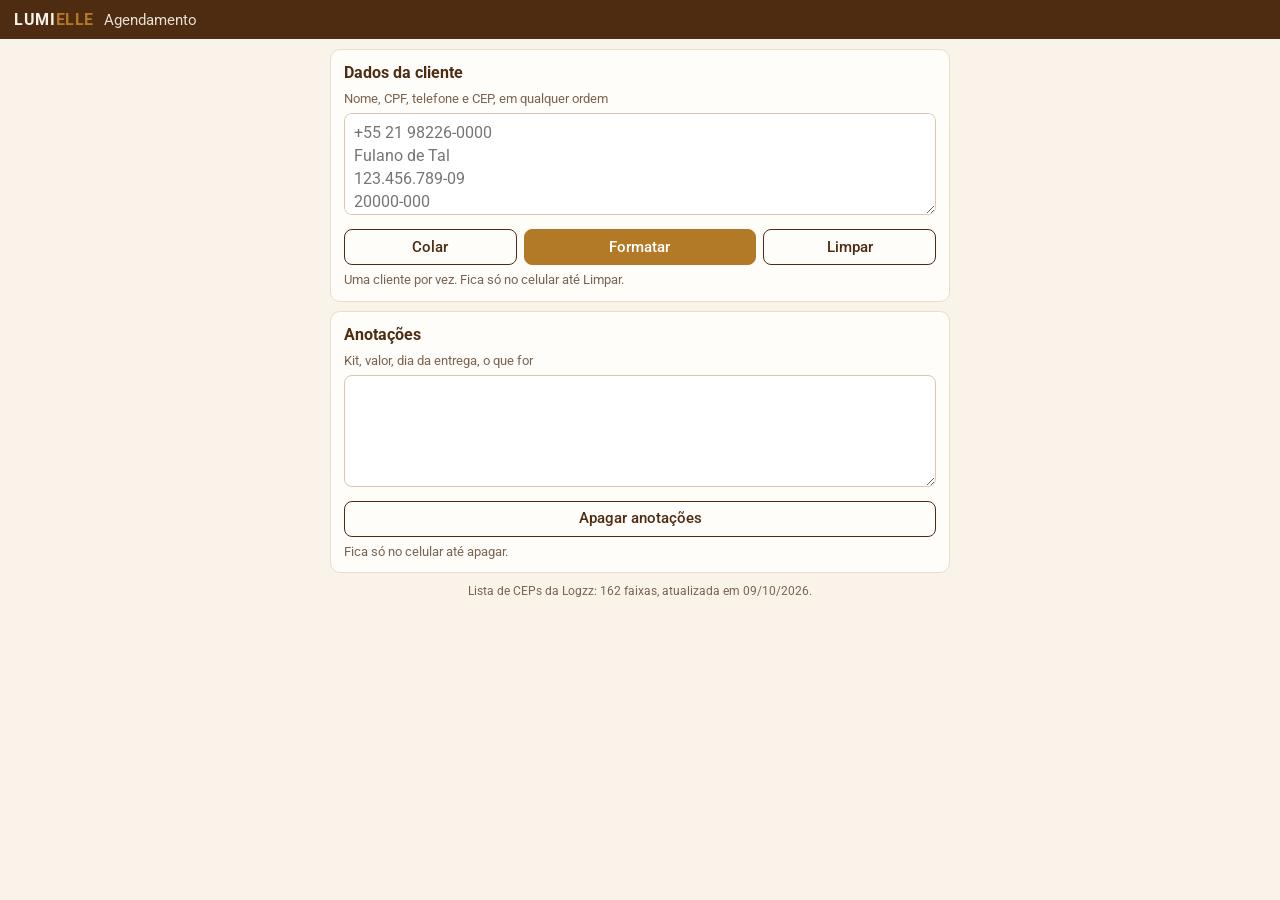
==== index.html @ 8ba430c6 "Colar acrescenta, mensagens do celular e tela compacta Co-Authored-By: Claude Opus 5.5 <noreply@anth" ====
<!doctype html>
<html lang="pt-BR">
<head>
  <meta charset="utf-8">
  <meta name="viewport" content="width=device-width, initial-scale=1, viewport-fit=cover">
  <title>Agendamento Lumielle</title>
  <meta name="description" content="Formata os dados da cliente para o formulário da Logzz e confere a cobertura pelo CEP.">
  <meta name="theme-color" content="#4d2c12">
  <link rel="manifest" href="manifest.webmanifest">
  <link rel="icon" href="icone-192.png" type="image/png">
  <link rel="apple-touch-icon" href="icone-192.png">
  <link rel="stylesheet" href="estilo.css">
</head>
<body>
  <header class="topo">
    <span class="marca">LUMI<span>ELLE</span></span>
    <span class="titulo-app">Agendamento</span>
  </header>

  <main>
    <section class="cartao">
      <h2>Dados da cliente</h2>
      <label for="texto">Nome, CPF, telefone e CEP, em qualquer ordem</label>
      <textarea id="texto" rows="4"autocomplete="off" autocapitalize="off" spellcheck="false"
                placeholder="+55 21 98226-0000&#10;Fulano de Tal&#10;123.456.789-09&#10;20000-000"></textarea>
      <div class="acoes">
        <button type="button" class="botao claro" id="colar">Colar</button>
        <button type="button" class="botao cobre" id="formatar">Formatar</button>
        <button type="button" class="botao claro" id="limpar">Limpar</button>
      </div>
      <p class="pequeno nota">Uma cliente por vez. Fica só no celular até Limpar.</p>
    </section>

    <section class="cartao" id="resultado" hidden>
      <h2>Para o formulário da Logzz</h2>
      <dl class="ficha" id="campos"></dl>
      <p class="cobertura" id="cobertura"></p>
      <div id="obs"></div>
      <ul class="pequeno" id="avisos"></ul>
      <p class="pequeno" id="sobras"></p>
    </section>

    <section class="cartao">
      <h2>Anotações</h2>
      <label for="anotacoes">Kit, valor, dia da entrega, o que for</label>
      <textarea id="anotacoes" rows="5"></textarea>
      <div class="acoes"><button type="button" class="botao claro" id="apagar-anotacoes">Apagar anotações</button></div>
      <p class="pequeno nota">Fica só no celular até apagar.</p>
    </section>

    <p class="rodape" id="rodape"></p>
  </main>

  <script src="cobertura.js"></script>
  <script src="logica.js"></script>
  <script src="app.js"></script>
</body>
</html>
---- estilo.css ----
@font-face { font-family: "Roboto"; font-weight: 400; src: url("fonts/roboto-400.woff2") format("woff2"); font-display: swap; }
@font-face { font-family: "Roboto"; font-weight: 500; src: url("fonts/roboto-500.woff2") format("woff2"); font-display: swap; }
@font-face { font-family: "Roboto"; font-weight: 700; src: url("fonts/roboto-700.woff2") format("woff2"); font-display: swap; }

/* As mesmas cores do CRM */
:root {
  --creme: #faf3e9;
  --marrom: #4d2c12;
  --cobre: #b27a27;
  --branco: #fffdf9;
  --linha: #e8dccb;
  --suave: #7a6450;
  --verde: #2f7a4a;
  --vermelho: #b03a2e;
  --laranja: #c26a12;
}

* { box-sizing: border-box; }
html { -webkit-text-size-adjust: 100%; }
body {
  margin: 0;
  background: var(--creme);
  color: var(--marrom);
  font: 16px/1.45 "Roboto", "Segoe UI", Arial, sans-serif;
  -webkit-tap-highlight-color: transparent;
}
h2 { font-size: 1rem; margin: 0 0 .35rem; }

.topo {
  position: sticky; top: 0; z-index: 1;
  display: flex; align-items: baseline; gap: .6rem;
  background: var(--marrom); color: var(--creme);
  padding: calc(.5rem + env(safe-area-inset-top)) 14px .5rem;
}
.marca { font-weight: 700; letter-spacing: .04em; font-size: 1rem; }
.marca span { color: var(--cobre); }
.titulo-app { font-size: .95rem; opacity: .9; }

main { max-width: 640px; margin: 0 auto; padding: 10px 10px calc(20px + env(safe-area-inset-bottom)); }

.cartao { background: var(--branco); border: 1px solid var(--linha); border-radius: 10px; padding: .7rem .8rem; margin-bottom: .6rem; }
.cartao.alerta { border-color: var(--laranja); background: #fff6ea; }

label { display: block; font-size: .8rem; color: var(--suave); margin-bottom: .25rem; }
textarea {
  width: 100%; font: inherit; color: var(--marrom); padding: .45rem .6rem; resize: vertical;
  border: 1px solid #d8c8b2; border-radius: 8px; background: #fff;
}
#texto { height: 6.4rem; }
#anotacoes { height: 7rem; }
textarea:focus { outline: 2px solid var(--cobre); outline-offset: 0; border-color: var(--cobre); }

.botao {
  font: inherit; font-size: .92rem; font-weight: 500; cursor: pointer; text-align: center; min-height: 36px;
  padding: .3rem .8rem; border-radius: 8px; border: 1px solid var(--marrom); background: var(--marrom); color: var(--creme);
}
.botao.cobre { background: var(--cobre); border-color: var(--cobre); color: #fff; }
.botao.claro { background: transparent; color: var(--marrom); }
.botao:active { transform: scale(.97); }
.acoes { display: flex; gap: .45rem; margin-top: .5rem; }
.acoes .botao { flex: 1 1 0; }
.acoes .botao.cobre { flex-grow: 1.4; }

/* Os quatro campos: cada um numa linha (rótulo, valor e "Copiar") */
dl.ficha { display: grid; grid-template-columns: auto 1fr; margin: 0; }
dl.ficha dt, dl.ficha dd { border-bottom: 1px solid var(--linha); padding: .3rem 0; display: flex; align-items: center; }
dl.ficha dt { color: var(--suave); font-size: .8rem; padding-right: .7rem; }
dl.ficha dd { margin: 0; gap: .5rem; }
dl.ficha dt:last-of-type, dl.ficha dd:last-of-type { border-bottom: 0; }
.copiavel { flex: 1 1 auto; min-width: 0; font-size: 1.05rem; font-weight: 500; overflow-wrap: anywhere; user-select: all; }
.botao-copiar { flex: 0 0 auto; min-width: 5.2rem; min-height: 32px; padding: .2rem .6rem; font-size: .88rem; }
.botao-copiar.copiado { background: #e4f2e8; border-color: var(--verde); color: var(--verde); }
.texto-alerta { color: var(--vermelho); font-weight: 500; flex: 1 1 auto; }

.cobertura { margin: .45rem 0 0; padding: .4rem .6rem; border-radius: 8px; background: #f4ede3; font-size: .92rem; }
.cobertura.atende { background: #e4f2e8; color: var(--verde); }
.cobertura.fora { background: #fbe6e3; color: var(--vermelho); }

.pequeno { font-size: .8rem; color: var(--suave); margin: .4rem 0 0; }
.nota { margin-top: .35rem; }
ul.pequeno { padding-left: 1.1rem; }
ul.pequeno:empty, p.pequeno:empty, #obs:empty { display: none; }
.rodape { text-align: center; font-size: .75rem; color: var(--suave); margin: 0; }
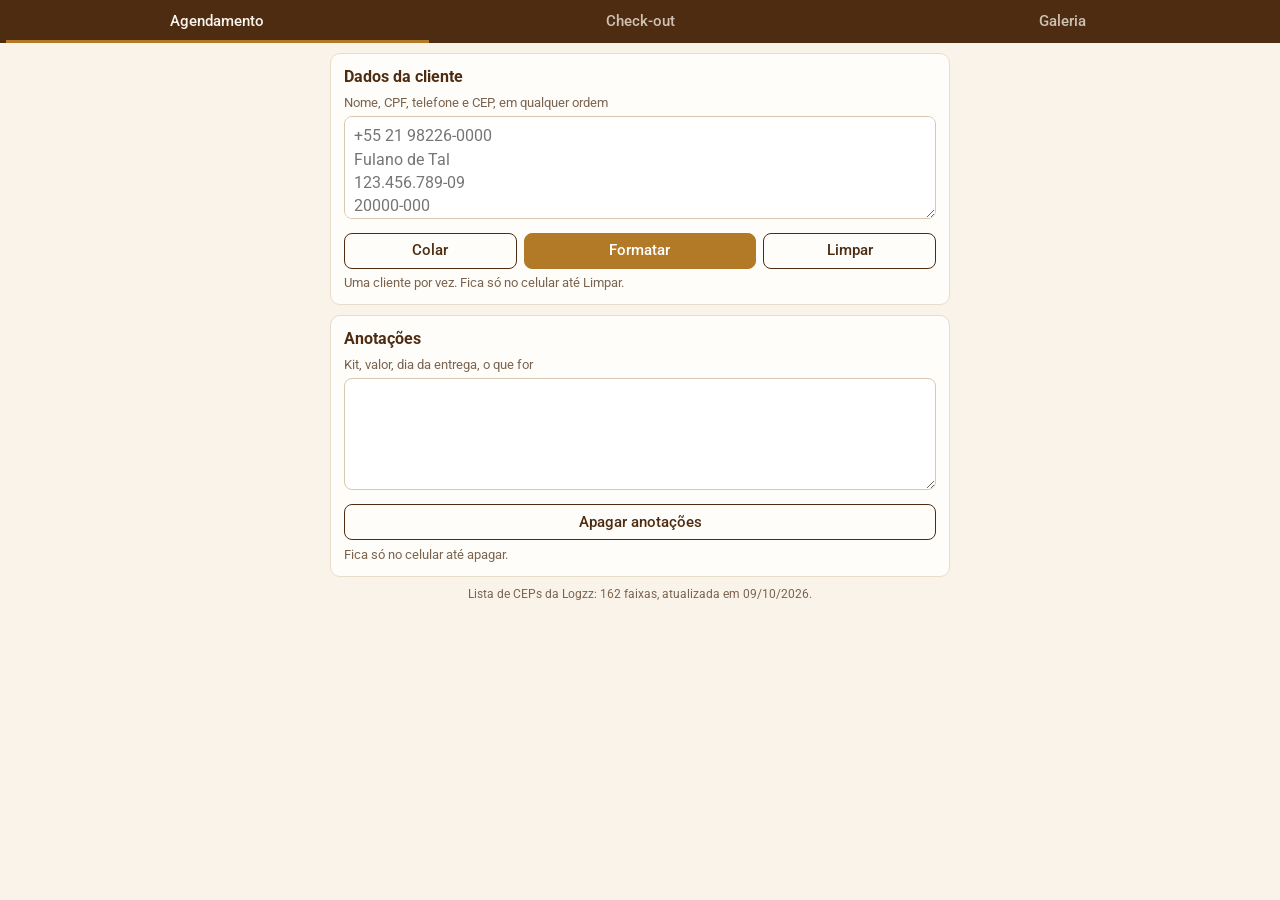
==== commit 65d2d219: "Abas Check-out e Galeria (ainda sem os dados do CRM) Co-Authored-By: Claude Opus 5.5 <noreply@anthro" ====
--- a/index.html
+++ b/index.html
@@ -13,11 +13,14 @@
 </head>
 <body>
   <header class="topo">
-    <span class="marca">LUMI<span>ELLE</span></span>
-    <span class="titulo-app">Agendamento</span>
+    <nav class="abas" aria-label="Telas">
+      <a href="#agendamento" class="aba" data-tela="agendamento">Agendamento</a>
+      <a href="#checkout" class="aba" data-tela="checkout">Check-out</a>
+      <a href="#galeria" class="aba" data-tela="galeria">Galeria</a>
+    </nav>
   </header>
 
-  <main>
+  <main id="tela-agendamento" class="tela">
     <section class="cartao">
       <h2>Dados da cliente</h2>
       <label for="texto">Nome, CPF, telefone e CEP, em qualquer ordem</label>
@@ -51,8 +54,20 @@
     <p class="rodape" id="rodape"></p>
   </main>
 
+  <main id="tela-checkout" class="tela" hidden>
+    <div id="lista-checkout"></div>
+    <p class="rodape rodape-dados"></p>
+  </main>
+
+  <main id="tela-galeria" class="tela" hidden>
+    <div id="lista-galeria" class="galeria"></div>
+    <p class="rodape rodape-dados"></p>
+  </main>
+
+  <script src="dados.js"></script>
   <script src="cobertura.js"></script>
   <script src="logica.js"></script>
   <script src="app.js"></script>
+  <script src="telas.js"></script>
 </body>
 </html>
--- a/estilo.css
+++ b/estilo.css
@@ -28,13 +28,15 @@
 
 .topo {
   position: sticky; top: 0; z-index: 1;
-  display: flex; align-items: baseline; gap: .6rem;
   background: var(--marrom); color: var(--creme);
-  padding: calc(.5rem + env(safe-area-inset-top)) 14px .5rem;
+  padding: env(safe-area-inset-top) 6px 0;
 }
-.marca { font-weight: 700; letter-spacing: .04em; font-size: 1rem; }
-.marca span { color: var(--cobre); }
-.titulo-app { font-size: .95rem; opacity: .9; }
+.abas { display: flex; }
+.aba {
+  flex: 1 1 0; text-align: center; color: var(--creme); text-decoration: none; font-size: .95rem; font-weight: 500;
+  padding: .6rem .2rem .5rem; opacity: .75; border-bottom: 3px solid transparent;
+}
+.aba.ativa { opacity: 1; border-bottom-color: var(--cobre); }
 
 main { max-width: 640px; margin: 0 auto; padding: 10px 10px calc(20px + env(safe-area-inset-bottom)); }
 
@@ -81,3 +83,23 @@
 ul.pequeno { padding-left: 1.1rem; }
 ul.pequeno:empty, p.pequeno:empty, #obs:empty { display: none; }
 .rodape { text-align: center; font-size: .75rem; color: var(--suave); margin: 0; }
+
+/* Check-out */
+h3.grupo { font-size: .85rem; color: var(--suave); margin: .7rem 0 .2rem; font-weight: 500; }
+h2 + h3.grupo { margin-top: .2rem; }
+.link-oferta { display: flex; align-items: center; gap: .45rem; padding: .4rem 0; border-bottom: 1px solid var(--linha); }
+.link-oferta:last-child { border-bottom: 0; }
+.link-texto { flex: 1 1 auto; min-width: 0; display: flex; flex-direction: column; }
+.link-texto strong { font-weight: 500; font-size: .95rem; }
+.link-texto .pequeno { margin: 0; }
+.link-oferta .botao { flex: 0 0 auto; min-width: 4.6rem; min-height: 34px; padding: .2rem .55rem; font-size: .88rem;
+  text-decoration: none; display: inline-flex; align-items: center; justify-content: center; }
+.vazio { color: var(--suave); font-size: .9rem; }
+
+/* Galeria */
+.galeria { display: grid; grid-template-columns: repeat(auto-fill, minmax(150px, 1fr)); gap: .6rem; margin-bottom: .6rem; }
+figure.imagem { margin: 0; padding: .5rem; display: flex; flex-direction: column; }
+figure.imagem img { width: 100%; aspect-ratio: 1; object-fit: contain; background: #f4ede3; border-radius: 6px; }
+figure.imagem figcaption { font-size: .88rem; font-weight: 500; margin: .35rem 0 0; flex: 1 1 auto; }
+figure.imagem .acoes { margin-top: .4rem; gap: .35rem; }
+figure.imagem .botao { padding: .2rem .3rem; flex-grow: 1; }
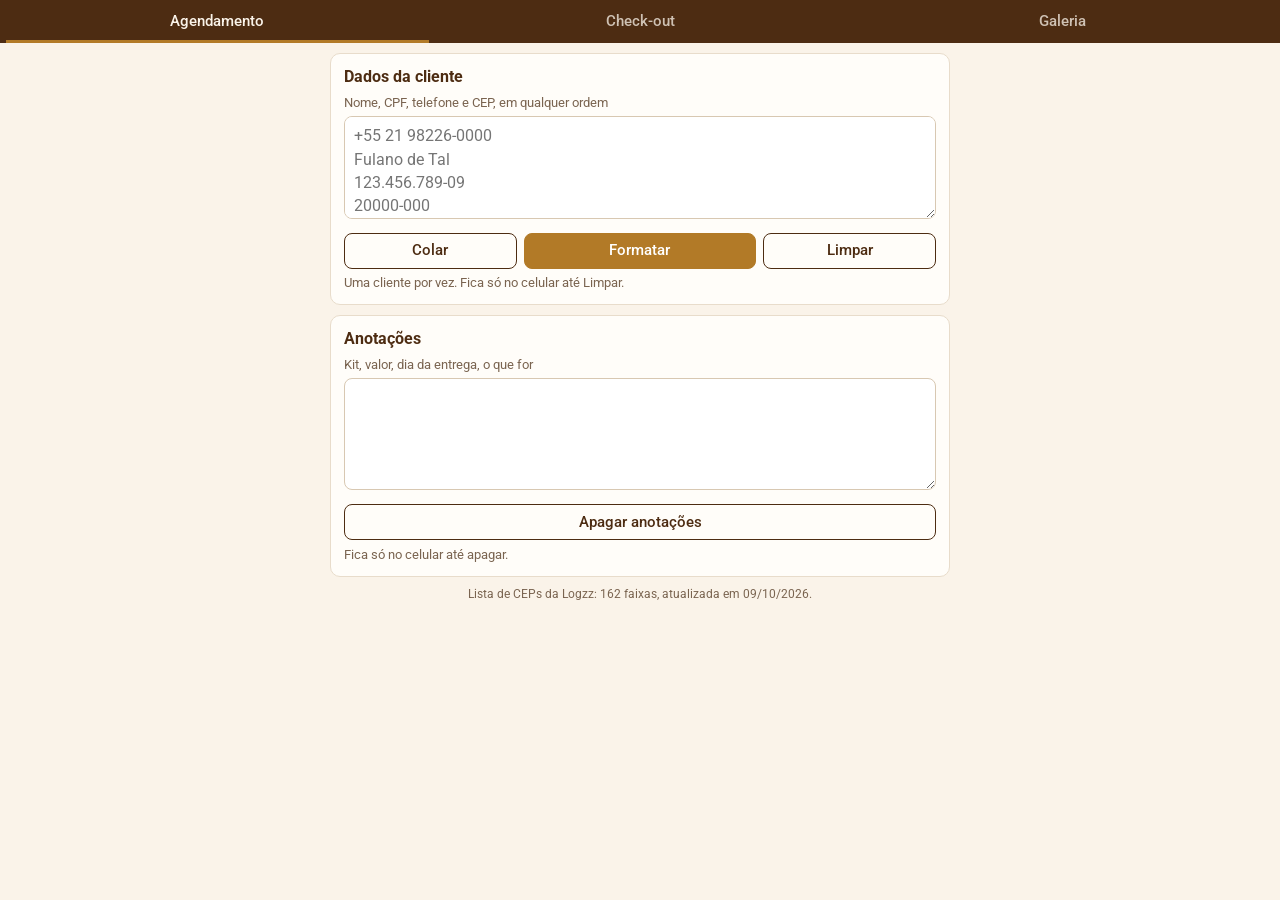
==== commit 7bdbc73f: "Mostra se a Logzz atende o DDD do telefone (tabela ddd.js gerada do CRM) Co-Authored-By: Claude Opus" ====
--- a/index.html
+++ b/index.html
@@ -39,6 +39,7 @@
       <dl class="ficha" id="campos"></dl>
       <p class="cobertura" id="cobertura"></p>
       <div id="obs"></div>
+      <div id="ddd"></div>
       <ul class="pequeno" id="avisos"></ul>
       <p class="pequeno" id="sobras"></p>
     </section>
@@ -66,6 +67,7 @@
 
   <script src="dados.js"></script>
   <script src="cobertura.js"></script>
+  <script src="ddd.js"></script>
   <script src="logica.js"></script>
   <script src="app.js"></script>
   <script src="telas.js"></script>
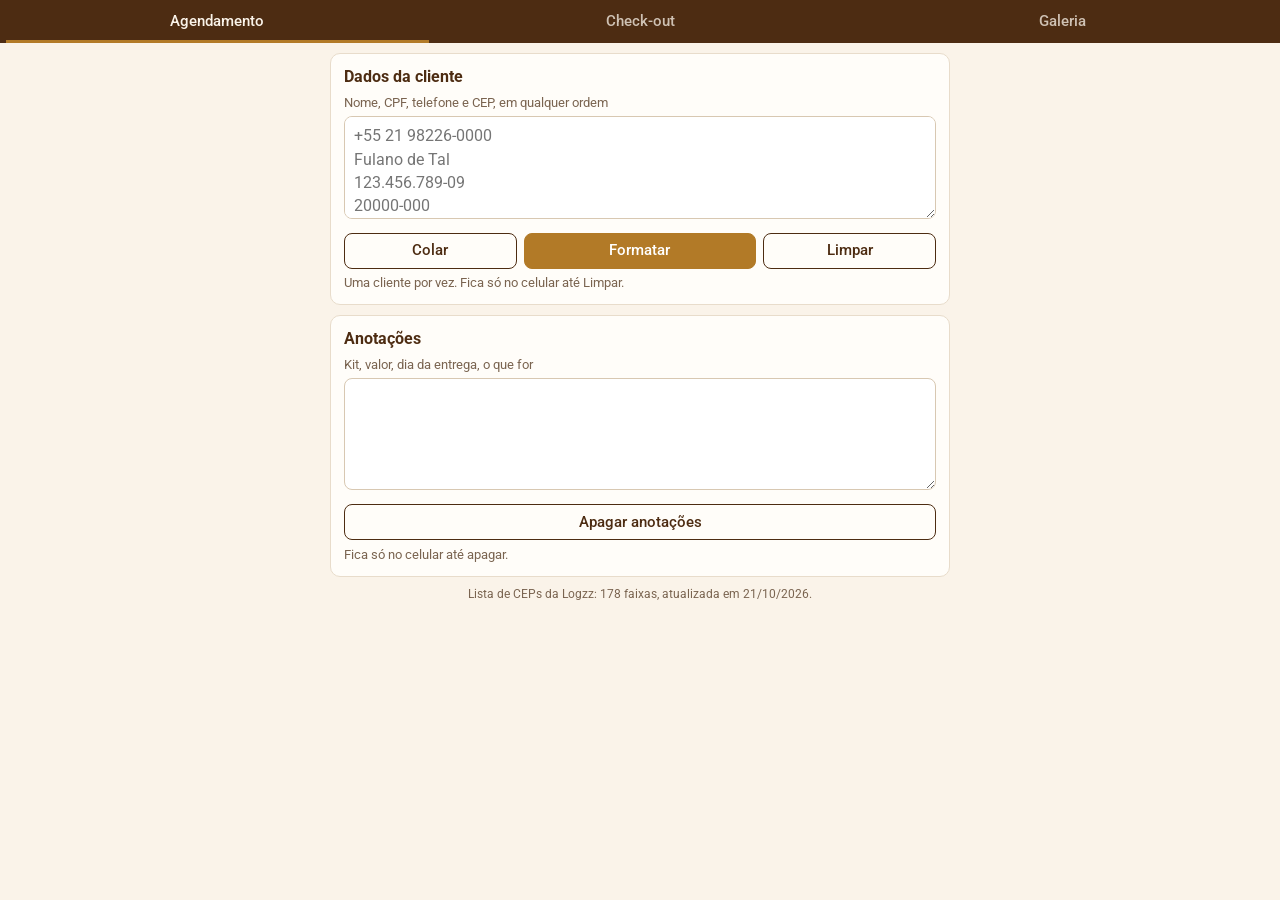
==== commit 43a1be20: "Galeria do app separada por plataforma e grupo, como no CRM Co-Authored-By: Claude Opus 5.5 <noreply" ====
--- a/index.html
+++ b/index.html
@@ -61,7 +61,7 @@
   </main>
 
   <main id="tela-galeria" class="tela" hidden>
-    <div id="lista-galeria" class="galeria"></div>
+    <div id="lista-galeria"></div>
     <p class="rodape rodape-dados"></p>
   </main>
 
--- a/estilo.css
+++ b/estilo.css
@@ -97,6 +97,8 @@
 .vazio { color: var(--suave); font-size: .9rem; }
 
 /* Galeria */
+h2.plataforma-galeria { font-size: 1.05rem; margin: .8rem 0 0; }
+h2.plataforma-galeria:first-child { margin-top: 0; }
 .galeria { display: grid; grid-template-columns: repeat(auto-fill, minmax(150px, 1fr)); gap: .6rem; margin-bottom: .6rem; }
 figure.imagem { margin: 0; padding: .5rem; display: flex; flex-direction: column; }
 figure.imagem img { width: 100%; aspect-ratio: 1; object-fit: contain; background: #f4ede3; border-radius: 6px; }
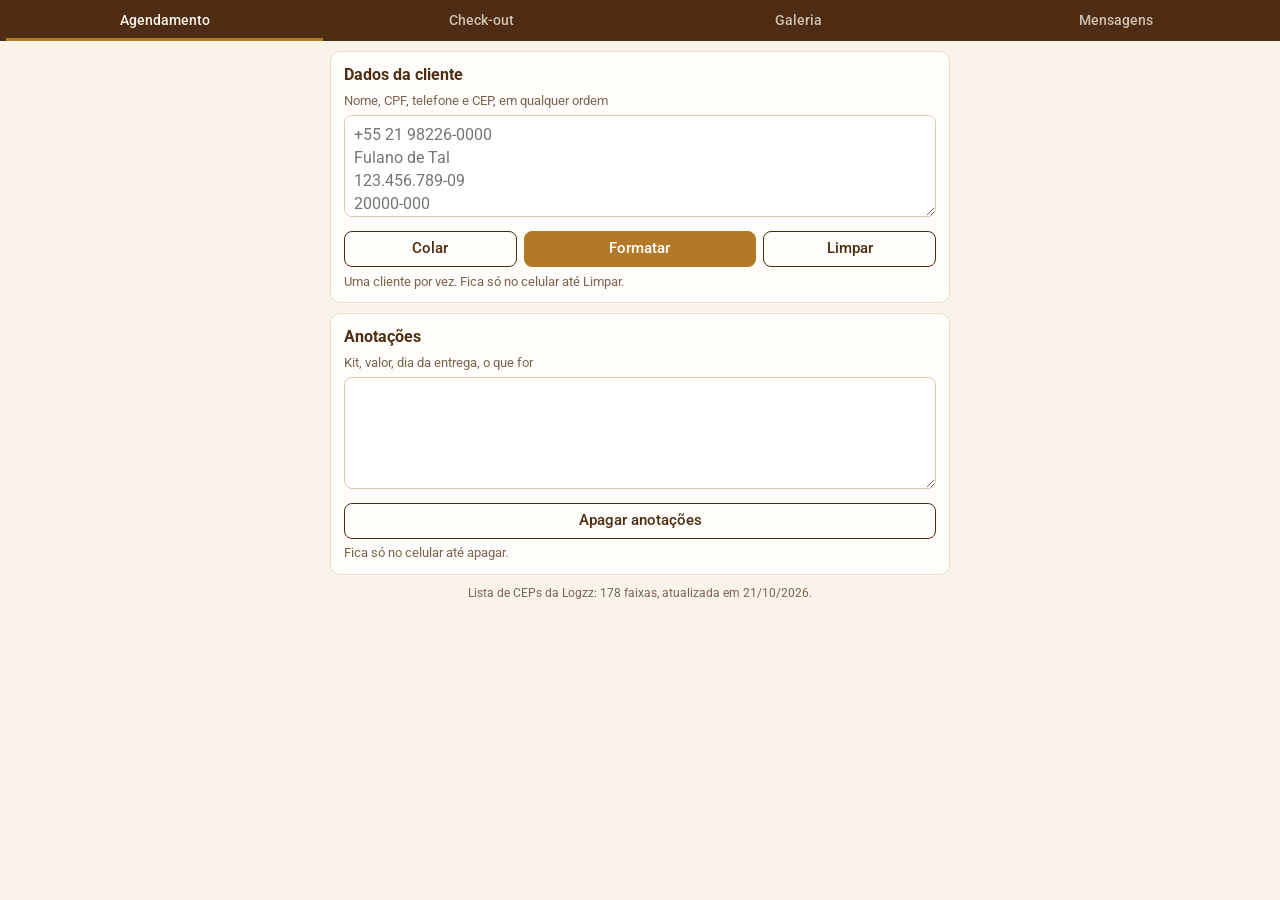
==== commit c46b9840: "Aba Mensagens: Respostas e Objeções do CRM, protegidas por senha Co-Authored-By: Claude Opus 5.5 <no" ====
--- a/index.html
+++ b/index.html
@@ -17,6 +17,7 @@
       <a href="#agendamento" class="aba" data-tela="agendamento">Agendamento</a>
       <a href="#checkout" class="aba" data-tela="checkout">Check-out</a>
       <a href="#galeria" class="aba" data-tela="galeria">Galeria</a>
+      <a href="#mensagens" class="aba" data-tela="mensagens">Mensagens</a>
     </nav>
   </header>
 
@@ -65,11 +66,18 @@
     <p class="rodape rodape-dados"></p>
   </main>
 
+  <main id="tela-mensagens" class="tela" hidden>
+    <div id="conteudo-mensagens"></div>
+    <p class="rodape rodape-dados"></p>
+  </main>
+
   <script src="dados.js"></script>
   <script src="cobertura.js"></script>
   <script src="ddd.js"></script>
   <script src="logica.js"></script>
   <script src="app.js"></script>
   <script src="telas.js"></script>
+  <script src="cifra.js"></script>
+  <script src="mensagens.js"></script>
 </body>
 </html>
--- a/estilo.css
+++ b/estilo.css
@@ -33,7 +33,7 @@
 }
 .abas { display: flex; }
 .aba {
-  flex: 1 1 0; text-align: center; color: var(--creme); text-decoration: none; font-size: .95rem; font-weight: 500;
+  flex: 1 1 0; text-align: center; color: var(--creme); text-decoration: none; font-size: .88rem; font-weight: 500;
   padding: .6rem .2rem .5rem; opacity: .75; border-bottom: 3px solid transparent;
 }
 .aba.ativa { opacity: 1; border-bottom-color: var(--cobre); }
@@ -105,3 +105,30 @@
 figure.imagem figcaption { font-size: .88rem; font-weight: 500; margin: .35rem 0 0; flex: 1 1 auto; }
 figure.imagem .acoes { margin-top: .4rem; gap: .35rem; }
 figure.imagem .botao { padding: .2rem .3rem; flex-grow: 1; }
+
+/* Mensagens (Respostas e Objeções, com senha; 24/10/2026) */
+.campo { width: 100%; font: inherit; color: var(--marrom); padding: .45rem .6rem; border: 1px solid #d8c8b2;
+  border-radius: 8px; background: #fff; margin-bottom: .45rem; }
+.campo:focus { outline: 2px solid var(--cobre); outline-offset: 0; border-color: var(--cobre); }
+.texto-alerta:empty { display: none; }
+.segmento { display: flex; gap: .4rem; margin-bottom: .5rem; }
+.segmento .botao { flex: 1 1 0; }
+.filtros-mensagens { box-shadow: 0 2px 6px rgba(77, 44, 18, .08); }
+.filtros-mensagens .campo:last-child { margin-bottom: 0; }
+details.grupo-mensagens { padding: 0; }
+details.grupo-mensagens > summary { padding: .65rem .8rem; font-weight: 500; cursor: pointer; }
+details.grupo-mensagens[open] > summary { border-bottom: 1px solid var(--linha); }
+details.grupo-mensagens > .detalhe { padding: .3rem .8rem 0; }
+.objecao { padding: .3rem .8rem .2rem; border-bottom: 2px solid var(--linha); }
+.objecao:last-child { border-bottom: 0; }
+h3.titulo-objecao { font-size: .95rem; margin: .4rem 0 .1rem; color: var(--cobre); }
+.mensagem { padding: .55rem .8rem; border-bottom: 1px solid var(--linha); }
+.objecao .mensagem { padding: .5rem 0; }
+.mensagem:last-child { border-bottom: 0; }
+.mensagem-titulo { display: flex; gap: .4rem; align-items: baseline; flex-wrap: wrap; }
+.mensagem-titulo strong { font-weight: 500; font-size: .92rem; }
+.codigo { font-size: .75rem; color: var(--cobre); font-weight: 700; }
+.detalhe { margin: .15rem 0 0; }
+.texto-mensagem { white-space: pre-wrap; overflow-wrap: anywhere; margin: .35rem 0 0; font-size: .95rem; }
+.mensagem .acoes .botao { min-height: 34px; padding: .2rem .5rem; }
+.pequeno-botao { font-size: .8rem; min-height: 30px; margin-top: .4rem; }
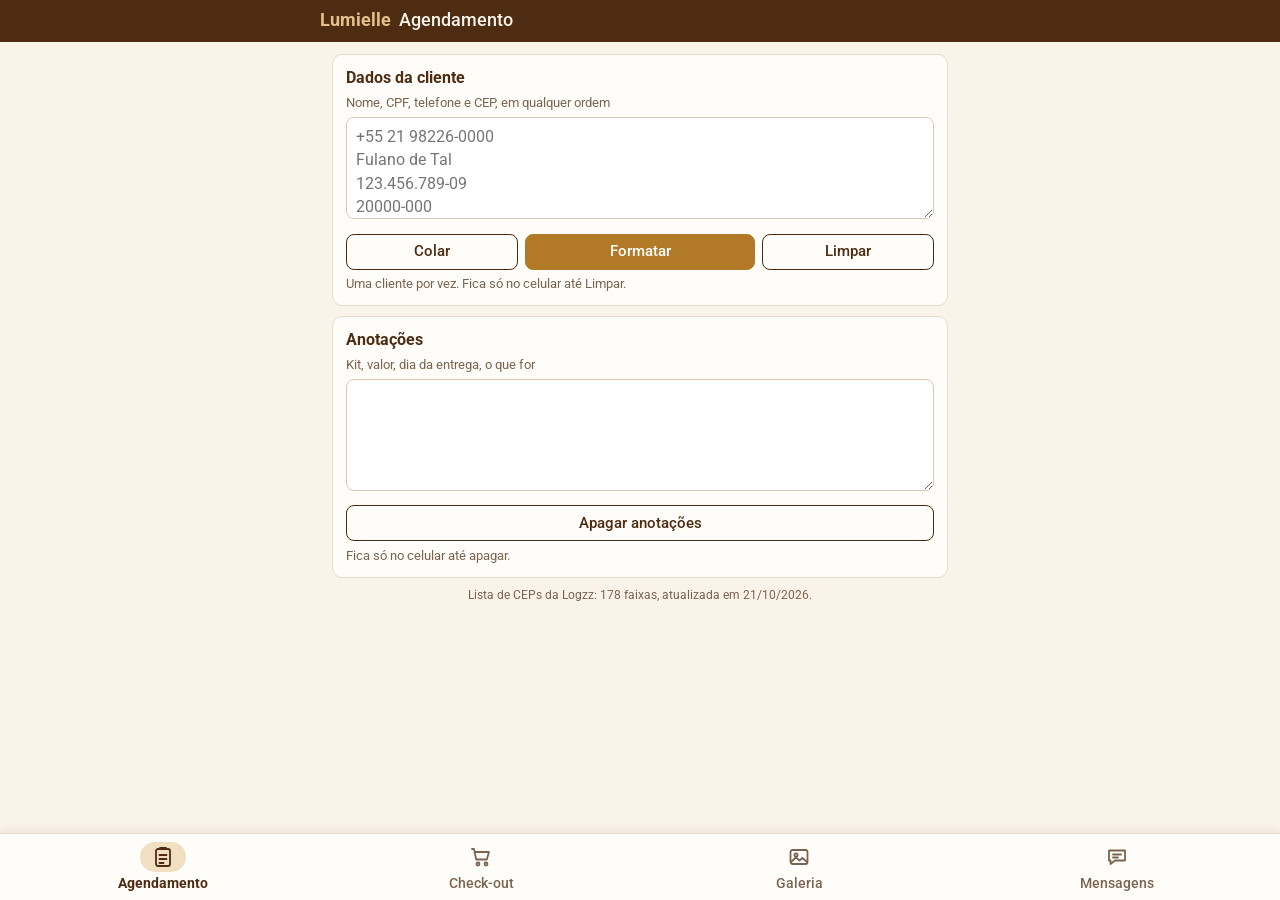
==== commit a6c9fb3c: "Tela nova: menu embaixo com ícone e nome maiores; faixa em cima com o nome da tela Co-Authored-By: C" ====
--- a/index.html
+++ b/index.html
@@ -13,12 +13,7 @@
 </head>
 <body>
   <header class="topo">
-    <nav class="abas" aria-label="Telas">
-      <a href="#agendamento" class="aba" data-tela="agendamento">Agendamento</a>
-      <a href="#checkout" class="aba" data-tela="checkout">Check-out</a>
-      <a href="#galeria" class="aba" data-tela="galeria">Galeria</a>
-      <a href="#mensagens" class="aba" data-tela="mensagens">Mensagens</a>
-    </nav>
+    <h1><span class="marca">Lumielle</span> <span id="titulo-tela">Agendamento</span></h1>
   </header>
 
   <main id="tela-agendamento" class="tela">
@@ -71,6 +66,14 @@
     <p class="rodape rodape-dados"></p>
   </main>
 
+  <!-- Menu embaixo, perto do polegar (24/10/2026) -->
+  <nav class="abas" aria-label="Telas">
+    <a href="#agendamento" class="aba" data-tela="agendamento"><svg viewBox="0 0 24 24" aria-hidden="true"><rect x="5" y="4" width="14" height="17" rx="2"/><path d="M9 4V3h6v1M8.5 10h7M8.5 14h7M8.5 18h4"/></svg><span>Agendamento</span></a>
+    <a href="#checkout" class="aba" data-tela="checkout"><svg viewBox="0 0 24 24" aria-hidden="true"><path d="M3 4h2l2.2 10.5h10.6L20 7H6.3"/><circle cx="9" cy="19" r="1.5"/><circle cx="17" cy="19" r="1.5"/></svg><span>Check-out</span></a>
+    <a href="#galeria" class="aba" data-tela="galeria"><svg viewBox="0 0 24 24" aria-hidden="true"><rect x="3.5" y="5" width="17" height="14" rx="2"/><circle cx="9" cy="10" r="1.6"/><path d="M4 17l5-4.5 3.5 3 3-2.5L20 17"/></svg><span>Galeria</span></a>
+    <a href="#mensagens" class="aba" data-tela="mensagens"><svg viewBox="0 0 24 24" aria-hidden="true"><path d="M4 5.5h16v10H10l-4.5 3.5v-3.5H4z"/><path d="M8 9.5h8M8 12.5h5"/></svg><span>Mensagens</span></a>
+  </nav>
+
   <script src="dados.js"></script>
   <script src="cobertura.js"></script>
   <script src="ddd.js"></script>
--- a/estilo.css
+++ b/estilo.css
@@ -26,19 +26,30 @@
 }
 h2 { font-size: 1rem; margin: 0 0 .35rem; }
 
+/* Faixa fina em cima com o nome da tela; o menu fica embaixo, com ícone e nome (24/10/2026) */
 .topo {
-  position: sticky; top: 0; z-index: 1;
   background: var(--marrom); color: var(--creme);
-  padding: env(safe-area-inset-top) 6px 0;
+  padding: calc(env(safe-area-inset-top) + .5rem) 14px .5rem;
 }
-.abas { display: flex; }
+.topo h1 { max-width: 640px; margin: 0 auto; font-size: 1.1rem; font-weight: 500; }
+.topo .marca { color: #e6c08a; font-weight: 700; margin-right: .25rem; }
+.abas {
+  position: fixed; left: 0; right: 0; bottom: 0; z-index: 2; display: flex;
+  background: var(--branco); border-top: 1px solid var(--linha); box-shadow: 0 -2px 10px rgba(77, 44, 18, .08);
+  padding: 4px 4px env(safe-area-inset-bottom);
+}
 .aba {
-  flex: 1 1 0; text-align: center; color: var(--creme); text-decoration: none; font-size: .88rem; font-weight: 500;
-  padding: .6rem .2rem .5rem; opacity: .75; border-bottom: 3px solid transparent;
+  flex: 1 1 0; min-width: 0; display: flex; flex-direction: column; align-items: center; gap: 2px;
+  color: var(--suave); text-decoration: none; font-size: .85rem; font-weight: 500; padding: 4px 2px 6px;
 }
-.aba.ativa { opacity: 1; border-bottom-color: var(--cobre); }
+.aba svg { width: 46px; height: 30px; padding: 3px 11px; border-radius: 15px; fill: none; stroke: currentColor;
+  stroke-width: 1.8; stroke-linecap: round; stroke-linejoin: round; }
+.aba span { white-space: nowrap; overflow: hidden; text-overflow: ellipsis; max-width: 100%; }
+.aba.ativa { color: var(--marrom); font-weight: 700; }
+.aba.ativa svg { background: #f1dfc2; color: var(--marrom); }
+body.digitando .abas { display: none; }  /* com o teclado aberto, o menu sai da frente */
 
-main { max-width: 640px; margin: 0 auto; padding: 10px 10px calc(20px + env(safe-area-inset-bottom)); }
+main { max-width: 640px; margin: 0 auto; padding: 12px 12px calc(84px + env(safe-area-inset-bottom)); }
 
 .cartao { background: var(--branco); border: 1px solid var(--linha); border-radius: 10px; padding: .7rem .8rem; margin-bottom: .6rem; }
 .cartao.alerta { border-color: var(--laranja); background: #fff6ea; }
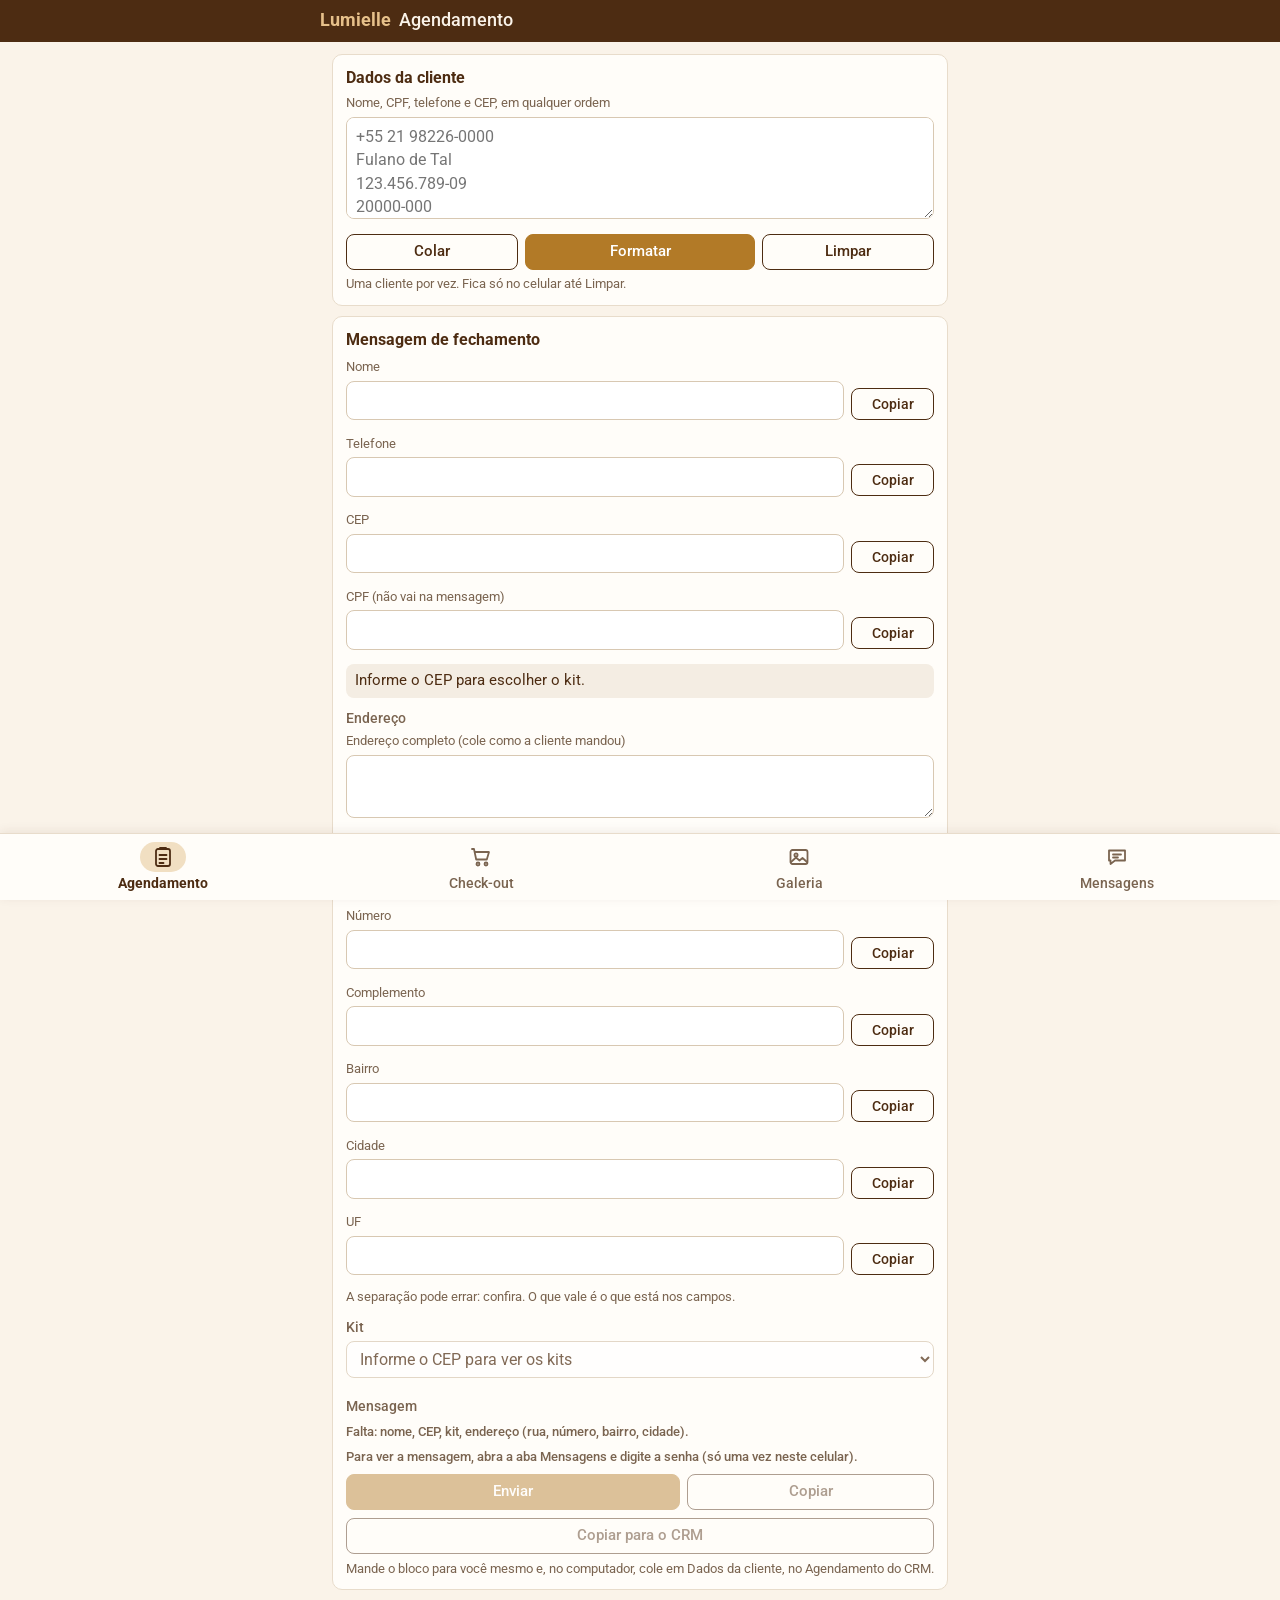
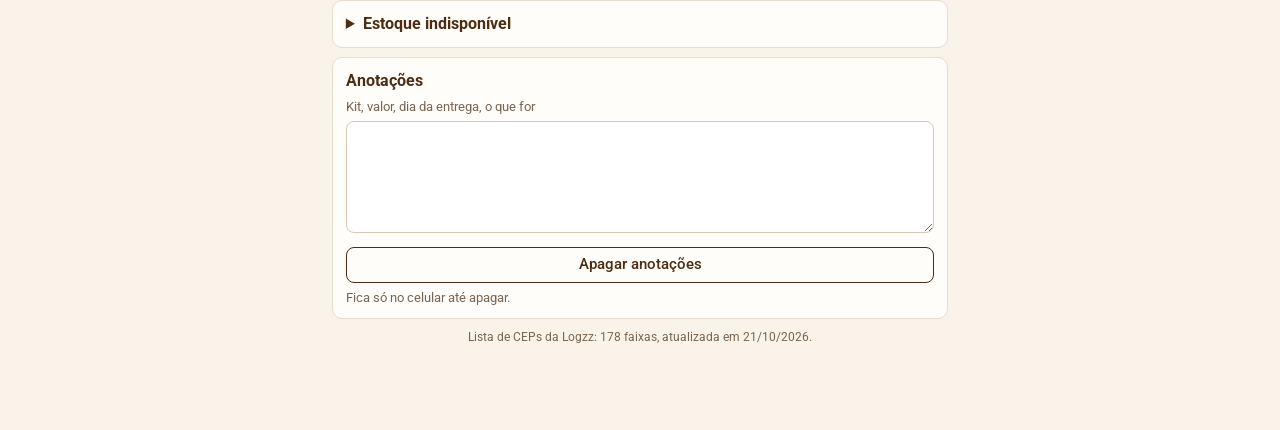
==== commit d3ecfb2d: "Agendamento, Etapa 3: mensagem de fechamento, kit com preço, dia, turno, Estoque indisponível e "Cop" ====
--- a/index.html
+++ b/index.html
@@ -40,6 +40,9 @@
       <p class="pequeno" id="sobras"></p>
     </section>
 
+    <section class="cartao" id="fechamento"></section>
+    <details class="cartao" id="estoque-app"></details>
+
     <section class="cartao">
       <h2>Anotações</h2>
       <label for="anotacoes">Kit, valor, dia da entrega, o que for</label>
@@ -80,6 +83,7 @@
   <script src="logica.js"></script>
   <script src="app.js"></script>
   <script src="telas.js"></script>
+  <script src="fechamento.js"></script>
   <script src="cifra.js"></script>
   <script src="mensagens.js"></script>
 </body>
--- a/estilo.css
+++ b/estilo.css
@@ -47,7 +47,6 @@
 .aba span { white-space: nowrap; overflow: hidden; text-overflow: ellipsis; max-width: 100%; }
 .aba.ativa { color: var(--marrom); font-weight: 700; }
 .aba.ativa svg { background: #f1dfc2; color: var(--marrom); }
-body.digitando .abas { display: none; }  /* com o teclado aberto, o menu sai da frente */
 
 main { max-width: 640px; margin: 0 auto; padding: 12px 12px calc(84px + env(safe-area-inset-bottom)); }
 
@@ -95,6 +94,22 @@
 ul.pequeno:empty, p.pequeno:empty, #obs:empty { display: none; }
 .rodape { text-align: center; font-size: .75rem; color: var(--suave); margin: 0; }
 
+/* Mensagem de fechamento e Estoque indisponível (03/11/2026) */
+.campo-copiar { margin-top: .45rem; }
+.linha-copiar { display: flex; align-items: center; gap: .45rem; }
+.linha-copiar .campo { flex: 1 1 auto; min-width: 0; }
+.kit-detalhe { margin-top: .4rem; justify-content: space-between; }
+.kit-detalhe[hidden] { display: none; }
+.kit-preco { font-size: 1.05rem; }
+#fechamento .campo, #fechamento textarea { font-size: 16px; }
+select.campo { background: #fff; }
+input[type="date"].campo { min-height: 38px; }
+.botao-largo { width: 100%; margin-top: .5rem; }
+.botao:disabled { opacity: .45; cursor: not-allowed; }
+.texto-mensagem[hidden] { display: none; }
+#estoque-app summary { font-weight: 700; cursor: pointer; }
+.imagem-estoque { display: block; width: 100%; max-height: 240px; object-fit: contain; margin-top: .5rem; background: #f4ede3; border-radius: 6px; }
+
 /* Check-out */
 h3.grupo { font-size: .85rem; color: var(--suave); margin: .7rem 0 .2rem; font-weight: 500; }
 h2 + h3.grupo { margin-top: .2rem; }
@@ -116,6 +131,16 @@
 figure.imagem figcaption { font-size: .88rem; font-weight: 500; margin: .35rem 0 0; flex: 1 1 auto; }
 figure.imagem .acoes { margin-top: .4rem; gap: .35rem; }
 figure.imagem .botao { padding: .2rem .3rem; flex-grow: 1; }
+/* Várias imagens de uma vez (03/11/2026): a barra fica logo acima do menu de baixo */
+.marcar { display: flex; align-items: center; gap: .4rem; min-height: 36px; font-size: .9rem; margin-top: .2rem; }
+.marcar input { width: 20px; height: 20px; margin: 0; accent-color: var(--cobre); }
+figure.imagem.marcada { outline: 2px solid var(--cobre); outline-offset: -1px; }
+.barra-marcadas { position: fixed; left: 0; right: 0; z-index: 2; display: flex;
+  align-items: center; gap: .45rem; padding: .45rem 14px; background: var(--branco); border-top: 1px solid var(--cobre); }
+.barra-marcadas[hidden] { display: none; }
+.barra-marcadas .botao { padding: .25rem .5rem; }
+.total-marcadas { margin-right: auto; font-weight: 500; font-size: .9rem; white-space: nowrap; }
+#lista-galeria.com-barra { padding-bottom: 60px; }
 
 /* Mensagens (Respostas e Objeções, com senha; 24/10/2026) */
 .campo { width: 100%; font: inherit; color: var(--marrom); padding: .45rem .6rem; border: 1px solid #d8c8b2;
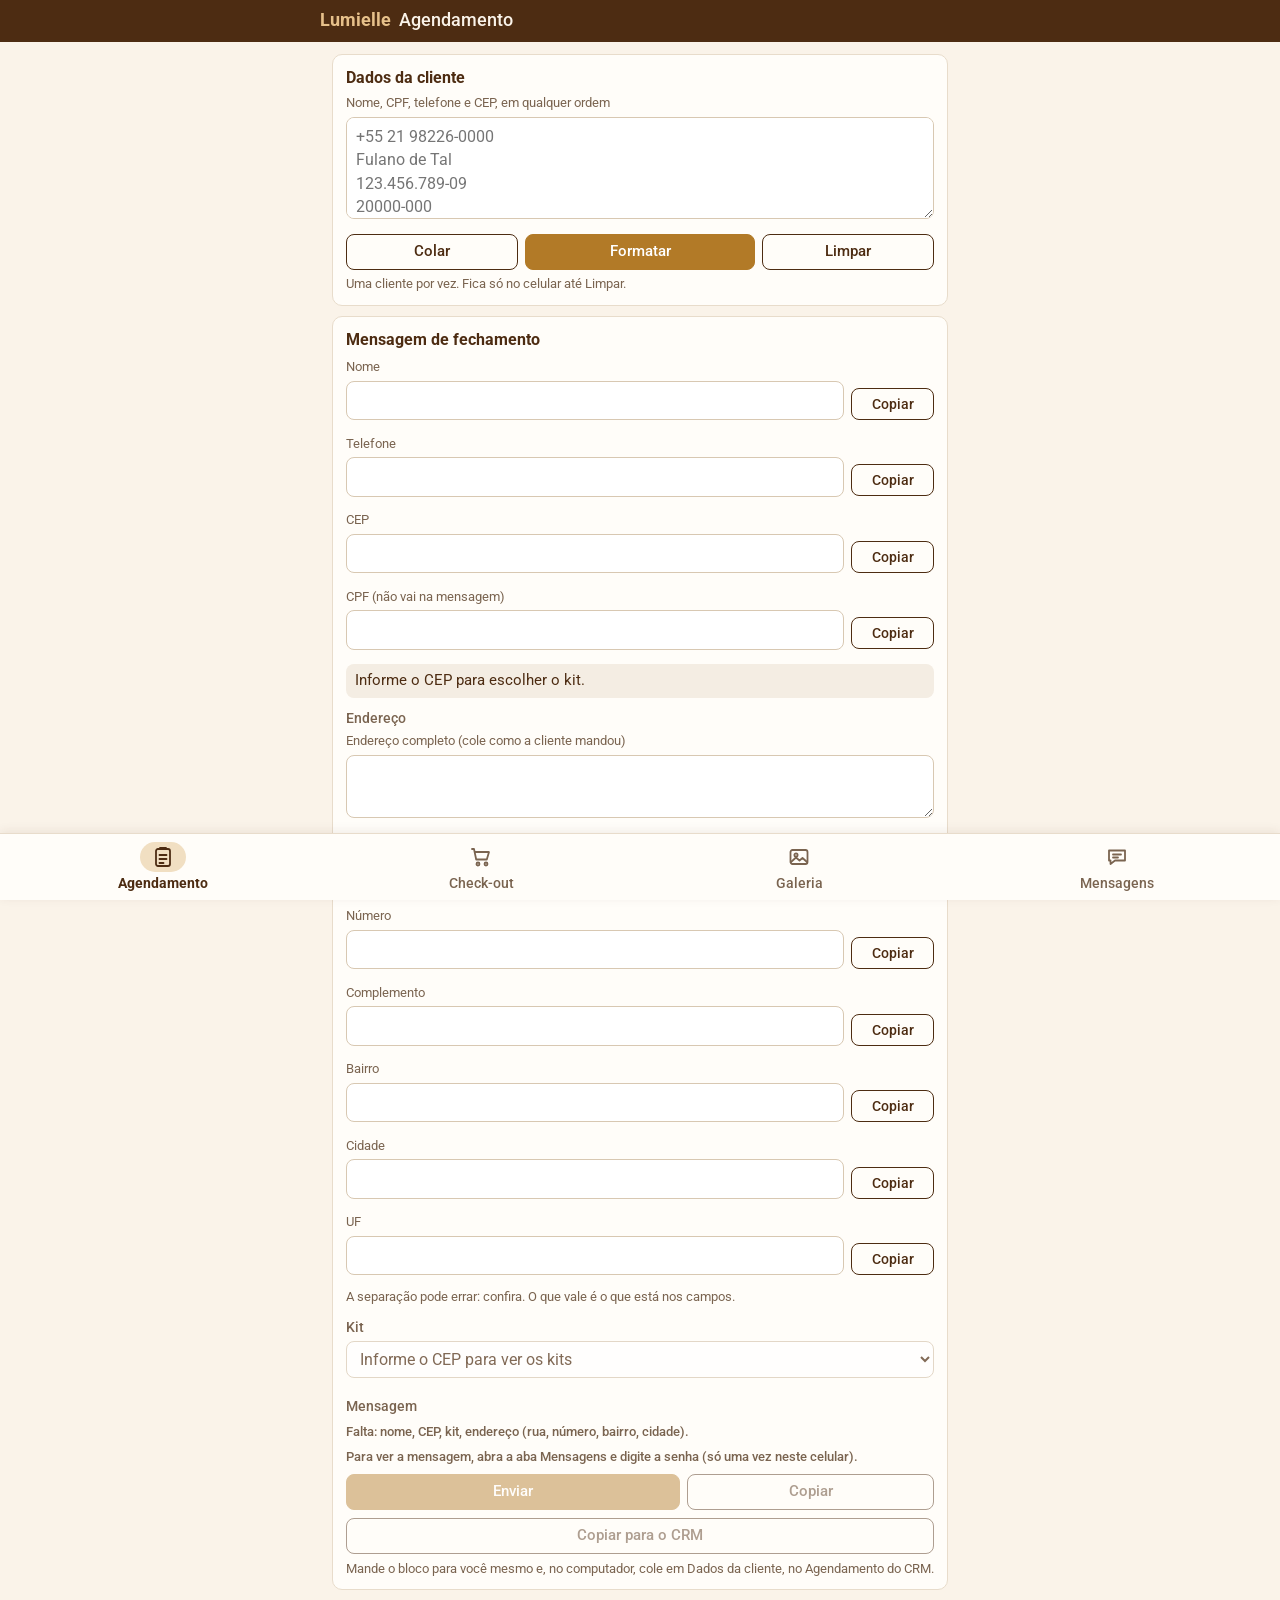
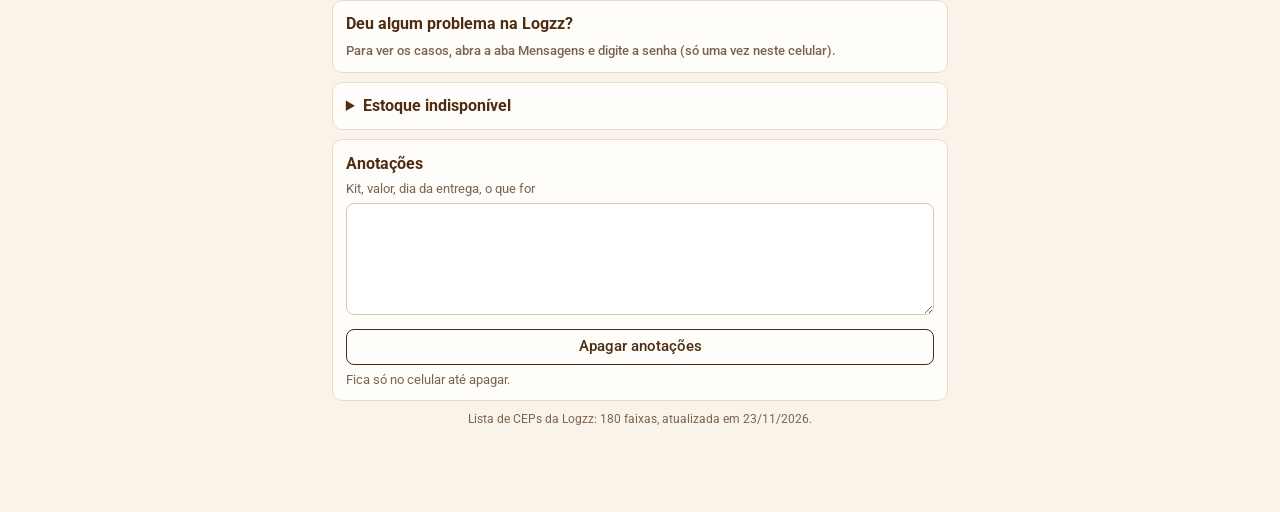
==== commit 069f0acd: "Deu algum problema na Logzz? no celular (9 situações do CRM, resposta preenchida) Co-Authored-By: Cl" ====
--- a/index.html
+++ b/index.html
@@ -41,6 +41,7 @@
     </section>
 
     <section class="cartao" id="fechamento"></section>
+    <section class="cartao" id="problemas"></section>
     <details class="cartao" id="estoque-app"></details>
 
     <section class="cartao">
@@ -83,6 +84,8 @@
   <script src="logica.js"></script>
   <script src="app.js"></script>
   <script src="telas.js"></script>
+  <script src="situacoes.js"></script>
+  <script src="problemas.js"></script>
   <script src="fechamento.js"></script>
   <script src="cifra.js"></script>
   <script src="mensagens.js"></script>
--- a/estilo.css
+++ b/estilo.css
@@ -168,3 +168,25 @@
 .texto-mensagem { white-space: pre-wrap; overflow-wrap: anywhere; margin: .35rem 0 0; font-size: .95rem; }
 .mensagem .acoes .botao { min-height: 34px; padding: .2rem .5rem; }
 .pequeno-botao { font-size: .8rem; min-height: 30px; margin-top: .4rem; }
+/* Objeções em botões (17/11/2026): código + título, 3 por linha; a resposta aberta aparece abaixo da grade */
+.secao-objecoes { padding: .6rem .6rem .7rem; }
+h2.titulo-secao { font-size: 1rem; margin: 0 0 .5rem; }
+.grade-objecoes { display: grid; grid-template-columns: repeat(3, minmax(0, 1fr)); gap: .4rem; }
+.botao-objecao { display: flex; flex-direction: column; align-items: flex-start; gap: .1rem; min-width: 0; text-align: left;
+  font: inherit; font-size: .75rem; line-height: 1.3; color: var(--marrom); background: #fff; padding: .45rem .4rem;
+  border: 1px solid var(--linha); border-radius: 8px; cursor: pointer; }
+.botao-objecao[aria-pressed="true"] { border-color: var(--cobre); background: #fff2e0; }
+.botao-objecao .titulo-botao { display: -webkit-box; -webkit-box-orient: vertical; -webkit-line-clamp: 3; overflow: hidden; }
+.objecao.aberta { margin-top: .6rem; padding: .3rem .6rem .2rem; border: 2px solid var(--cobre); border-radius: 8px; scroll-margin-top: .5rem; }
+.topo-objecao { display: flex; justify-content: space-between; align-items: flex-start; gap: .4rem; }
+.topo-objecao .pequeno-botao { margin-top: .3rem; }
+
+/* Deu algum problema na Logzz? (26/11/2026) */
+.situacoes-botoes { display: grid; grid-template-columns: repeat(2, minmax(0, 1fr)); gap: .4rem; margin-top: .5rem; }
+.situacoes-botoes .botao { display: flex; flex-direction: column; align-items: flex-start; text-align: left; height: auto; white-space: normal; line-height: 1.25; padding: .5rem .6rem; }
+.situacoes-botoes .botao .pequeno { font-weight: normal; }
+.situacao-painel { margin-top: .8rem; padding-top: .6rem; border-top: 1px solid #e6dccf; }
+.situacao-painel[hidden] { display: none; }
+.quando-mandar { background: #fdf1d8; color: #7a4f00; }
+.respostas-caso .botao { white-space: normal; height: auto; text-align: left; }
+.texto-editavel { width: 100%; min-height: 14rem; font: inherit; white-space: pre-wrap; margin-top: .4rem; }
